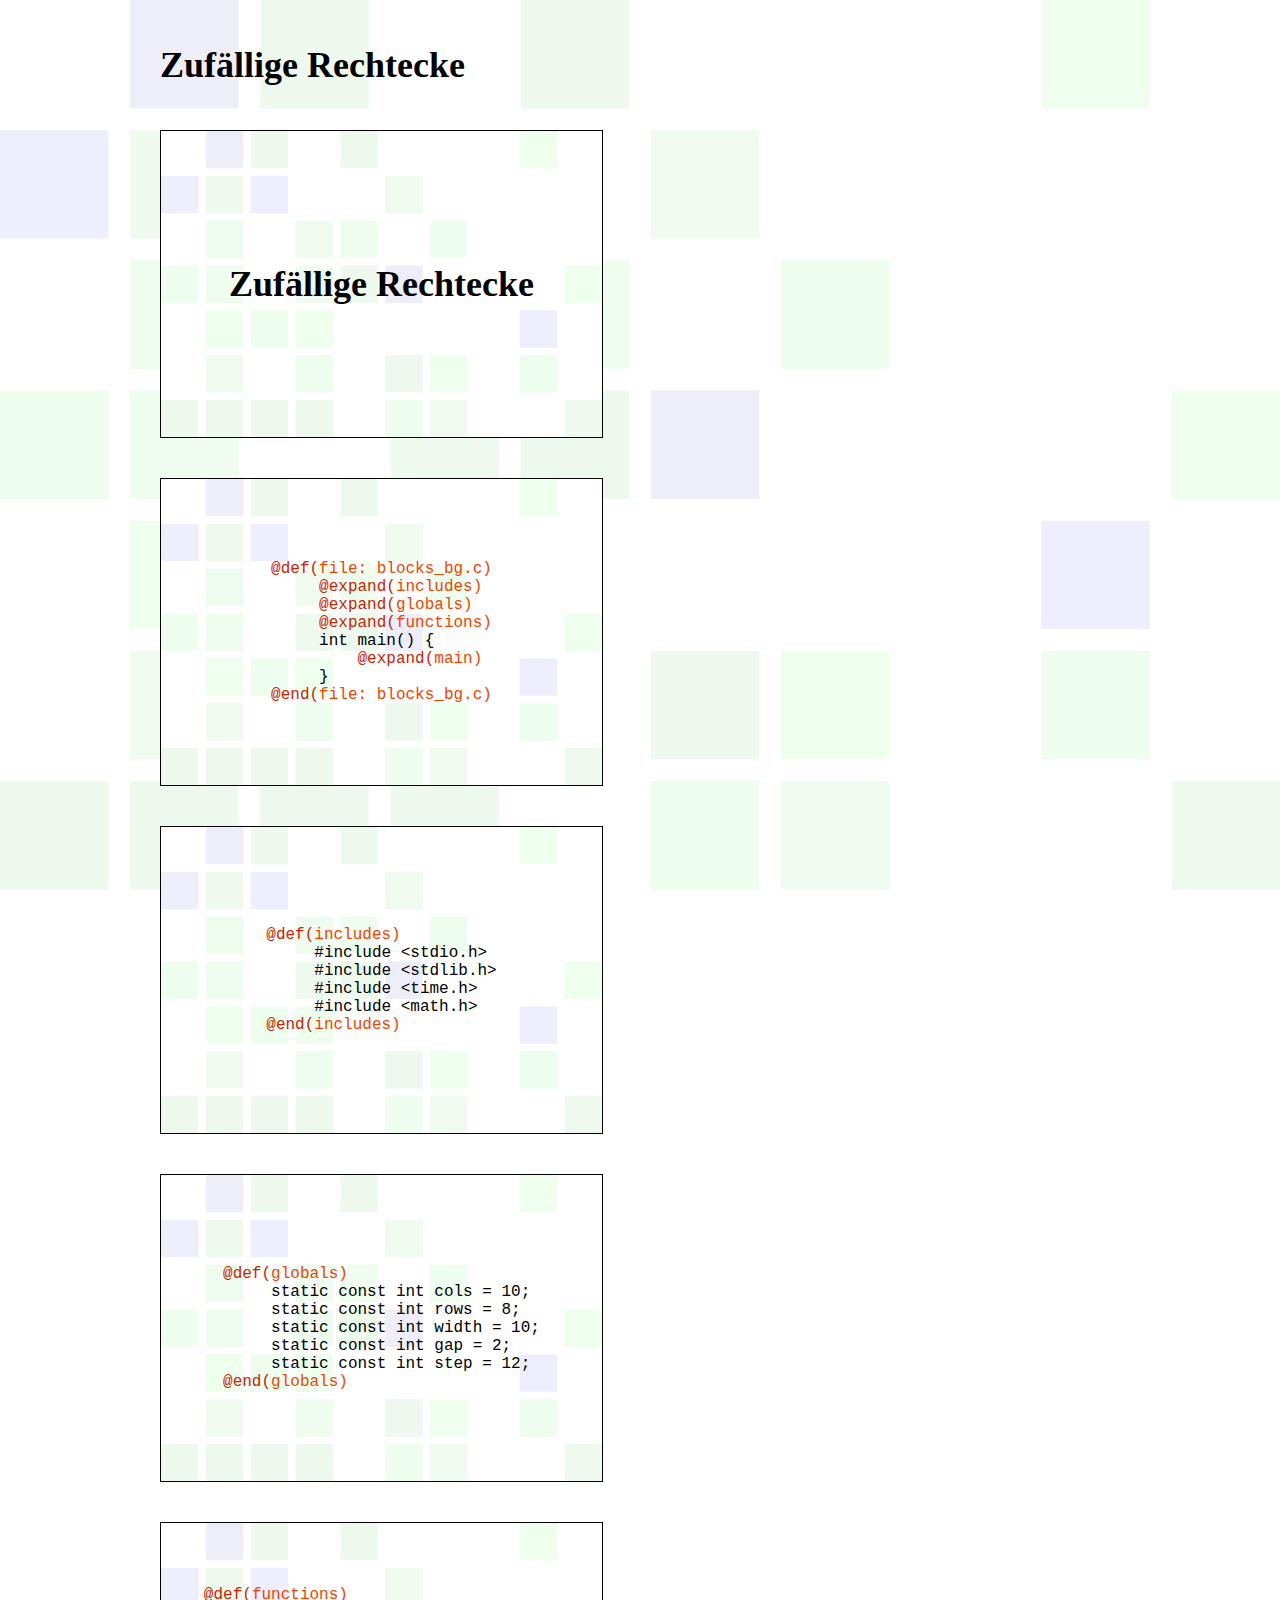
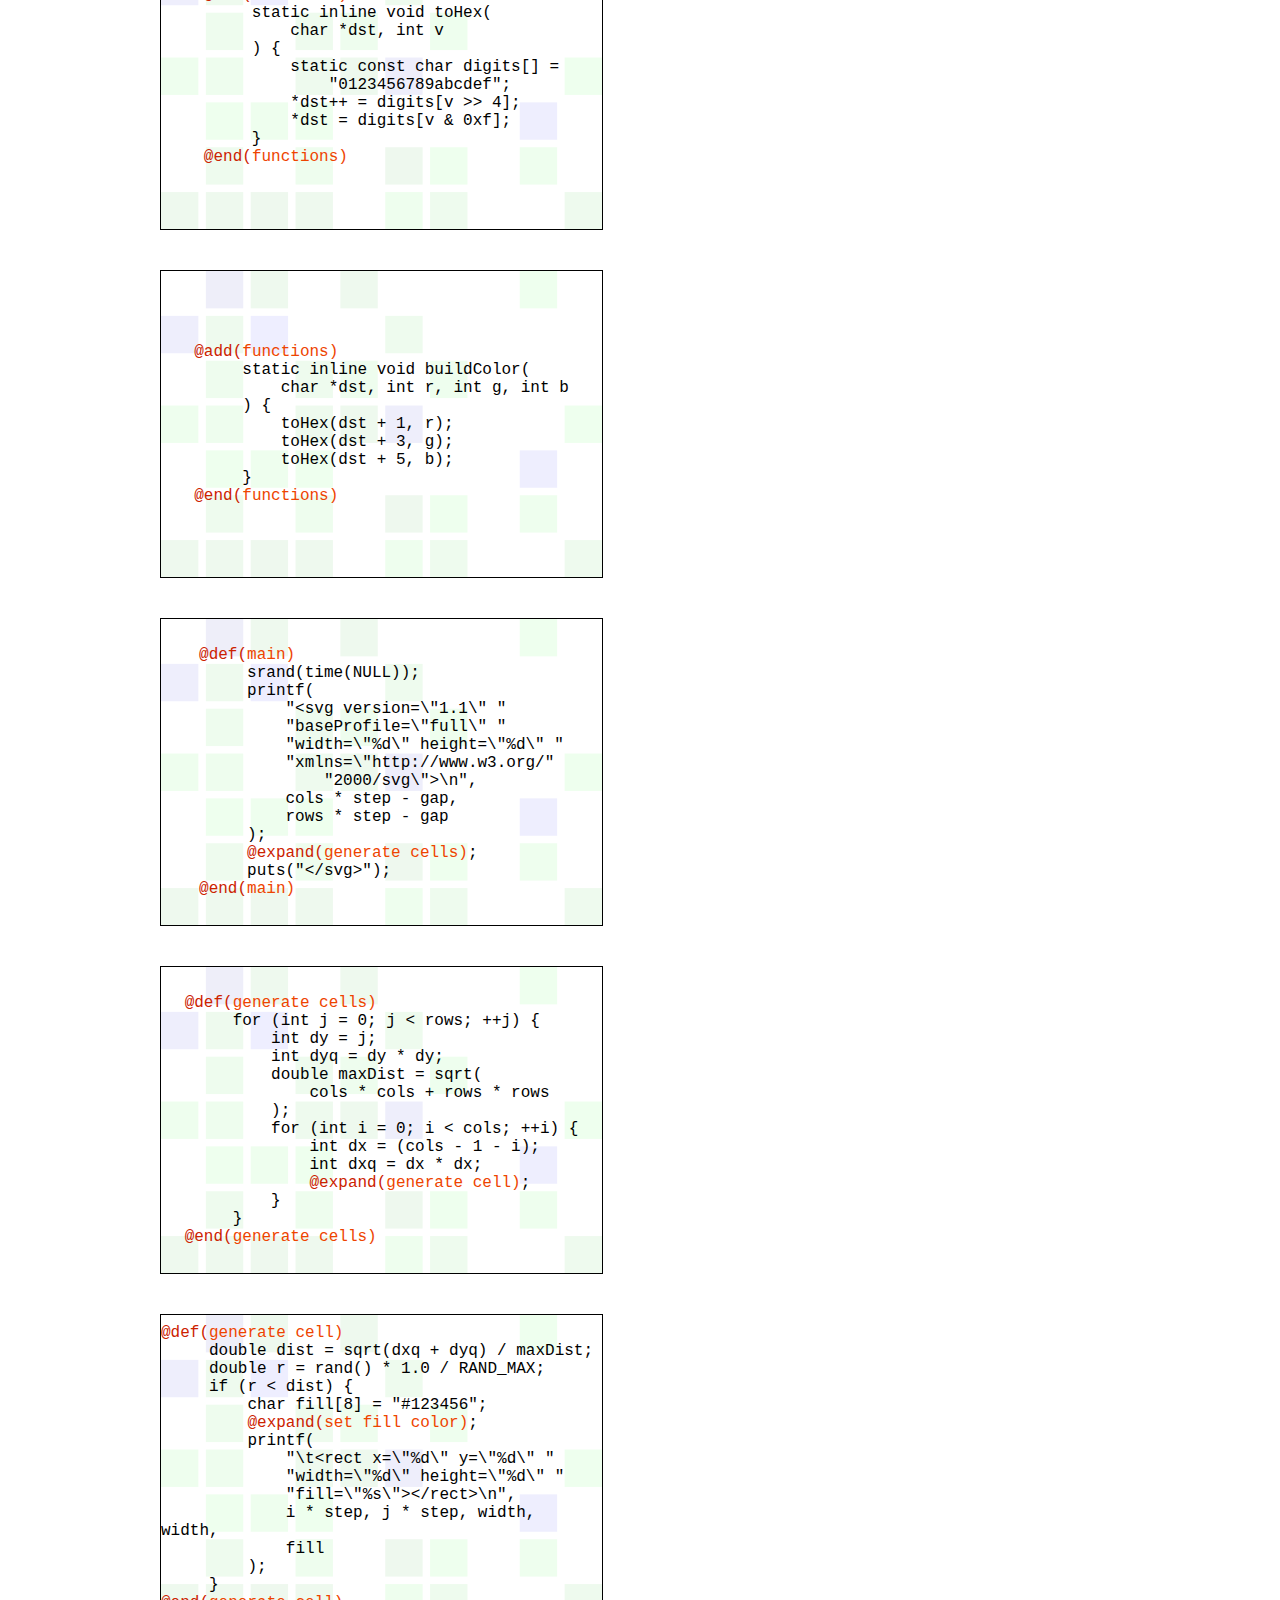
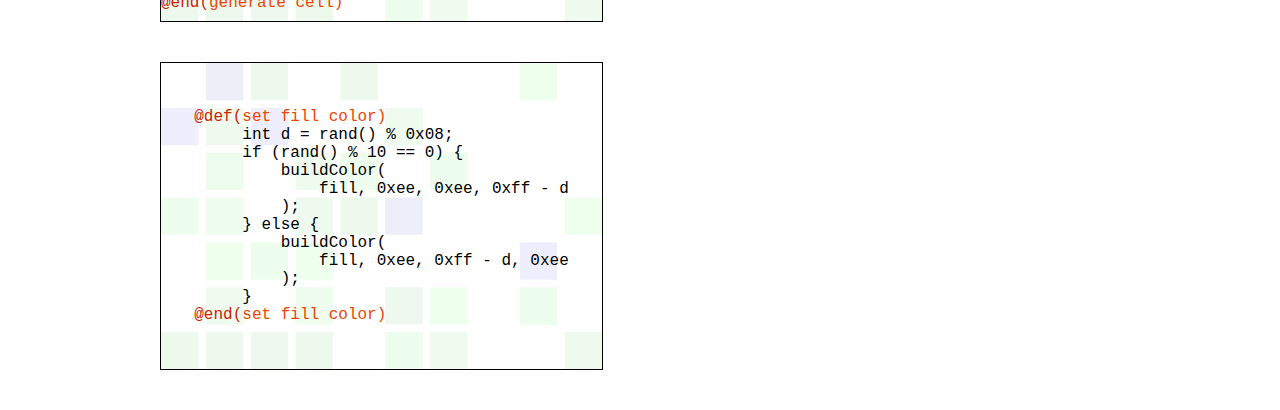
==== blocks_bg.html @ d4883cb5 "document source" ====
<!doctype html>
<html lang="de"l>
<head>
<meta charset="utf-8">
<title>Zufällige Rechtecke</title><link rel="stylesheet" type="text/css" href="slides.css"></head>
<body>
<h1>Zufällige Rechtecke</h1>
<div class="slides">
<div><div>
<h1>Zufällige Rechtecke</h1>
</div>
</div>
<div><div>
<code>

<span class="add">@def(<span class="name">file: blocks_bg.c)</span></span><br/>
<span class="in1"></span>
<span class="expand">@expand(<span class="name">includes)</span></span><br/>
<span class="in1"></span>
<span class="expand">@expand(<span class="name">globals)</span></span><br/>
<span class="in1"></span>
<span class="expand">@expand(<span class="name">functions)</span></span><br/>
<span class="in1"></span>
int main() {<br/>
<span class="in2"></span>
<span class="expand">@expand(<span class="name">main)</span></span><br/>
<span class="in1"></span>
}<br/>

<span class="end">@end(<span class="name">file: blocks_bg.c)</span></span><br/>
</code>
</div>
</div>
<div><div>
<code>

<span class="add">@def(<span class="name">includes)</span></span><br/>
<span class="in1"></span>
#include &lt;stdio.h&gt;<br/>
<span class="in1"></span>
#include &lt;stdlib.h&gt;<br/>
<span class="in1"></span>
#include &lt;time.h&gt;<br/>
<span class="in1"></span>
#include &lt;math.h&gt;<br/>

<span class="end">@end(<span class="name">includes)</span></span><br/>
</code>
</div>
</div>
<div><div>
<code>

<span class="add">@def(<span class="name">globals)</span></span><br/>
<span class="in1"></span>
static const int cols = 10;<br/>
<span class="in1"></span>
static const int rows = 8;<br/>
<span class="in1"></span>
static const int width = 10;<br/>
<span class="in1"></span>
static const int gap = 2;<br/>
<span class="in1"></span>
static const int step = 12;<br/>

<span class="end">@end(<span class="name">globals)</span></span><br/>
</code>
</div>
</div>
<div><div>
<code>

<span class="add">@def(<span class="name">functions)</span></span><br/>
<span class="in1"></span>
static inline void toHex(<br/>
<span class="in2"></span>
char *dst, int v<br/>
<span class="in1"></span>
) {<br/>
<span class="in2"></span>
static const char digits[] =<br/>
<span class="in3"></span>
"0123456789abcdef";<br/>
<span class="in2"></span>
*dst++ = digits[v &gt;&gt; 4];<br/>
<span class="in2"></span>
*dst = digits[v &amp; 0xf];<br/>
<span class="in1"></span>
}<br/>

<span class="end">@end(<span class="name">functions)</span></span><br/>
</code>
</div>
</div>
<div><div>
<code>

<span class="add">@add(<span class="name">functions)</span></span><br/>
<span class="in1"></span>
static inline void buildColor(<br/>
<span class="in2"></span>
char *dst, int r, int g, int b<br/>
<span class="in1"></span>
) {<br/>
<span class="in2"></span>
toHex(dst + 1, r);<br/>
<span class="in2"></span>
toHex(dst + 3, g);<br/>
<span class="in2"></span>
toHex(dst + 5, b);<br/>
<span class="in1"></span>
}<br/>

<span class="end">@end(<span class="name">functions)</span></span><br/>
</code>
</div>
</div>
<div><div>
<code>

<span class="add">@def(<span class="name">main)</span></span><br/>
<span class="in1"></span>
srand(time(NULL));<br/>
<span class="in1"></span>
printf(<br/>
<span class="in2"></span>
"&lt;svg version=\"1.1\" "<br/>
<span class="in2"></span>
"baseProfile=\"full\" "<br/>
<span class="in2"></span>
"width=\"%d\" height=\"%d\" "<br/>
<span class="in2"></span>
"xmlns=\"http://www.w3.org/"<br/>
<span class="in3"></span>
"2000/svg\"&gt;\n",<br/>
<span class="in2"></span>
cols * step - gap,<br/>
<span class="in2"></span>
rows * step - gap<br/>
<span class="in1"></span>
);<br/>
<span class="in1"></span>
<span class="expand">@expand(<span class="name">generate cells)</span></span>;<br/>
<span class="in1"></span>
puts("&lt;/svg&gt;");<br/>

<span class="end">@end(<span class="name">main)</span></span><br/>
</code>
</div>
</div>
<div><div>
<code>

<span class="add">@def(<span class="name">generate cells)</span></span><br/>
<span class="in1"></span>
for (int j = 0; j &lt; rows; ++j) {<br/>
<span class="in2"></span>
int dy = j;<br/>
<span class="in2"></span>
int dyq = dy * dy;<br/>
<span class="in2"></span>
double maxDist = sqrt(<br/>
<span class="in3"></span>
cols * cols + rows * rows<br/>
<span class="in2"></span>
);<br/>
<span class="in2"></span>
for (int i = 0; i &lt; cols; ++i) {<br/>
<span class="in3"></span>
int dx = (cols - 1 - i);<br/>
<span class="in3"></span>
int dxq = dx * dx;<br/>
<span class="in3"></span>
<span class="expand">@expand(<span class="name">generate cell)</span></span>;<br/>
<span class="in2"></span>
}<br/>
<span class="in1"></span>
}<br/>

<span class="end">@end(<span class="name">generate cells)</span></span><br/>
</code>
</div>
</div>
<div><div>
<code>

<span class="add">@def(<span class="name">generate cell)</span></span><br/>
<span class="in1"></span>
double dist = sqrt(dxq + dyq) / maxDist;<br/>
<span class="in1"></span>
double r = rand() * 1.0 / RAND_MAX;<br/>
<span class="in1"></span>
if (r &lt; dist) {<br/>
<span class="in2"></span>
char fill[8] = "#123456";<br/>
<span class="in2"></span>
<span class="expand">@expand(<span class="name">set fill color)</span></span>;<br/>
<span class="in2"></span>
printf(<br/>
<span class="in3"></span>
"\t&lt;rect x=\"%d\" y=\"%d\" "<br/>
<span class="in3"></span>
"width=\"%d\" height=\"%d\" "<br/>
<span class="in3"></span>
"fill=\"%s\"&gt;&lt;/rect&gt;\n",<br/>
<span class="in3"></span>
i * step, j * step, width, width,<br/>
<span class="in3"></span>
fill<br/>
<span class="in2"></span>
);<br/>
<span class="in1"></span>
}<br/>

<span class="end">@end(<span class="name">generate cell)</span></span><br/>
</code>
</div>
</div>
<div><div>
<code>

<span class="add">@def(<span class="name">set fill color)</span></span><br/>
<span class="in1"></span>
int d = rand() % 0x08;<br/>
<span class="in1"></span>
if (rand() % 10 == 0) {<br/>
<span class="in2"></span>
buildColor(<br/>
<span class="in3"></span>
fill, 0xee, 0xee, 0xff - d<br/>
<span class="in2"></span>
);<br/>
<span class="in1"></span>
} else {<br/>
<span class="in2"></span>
buildColor(<br/>
<span class="in3"></span>
fill, 0xee, 0xff - d, 0xee<br/>
<span class="in2"></span>
);<br/>
<span class="in1"></span>
}<br/>

<span class="end">@end(<span class="name">set fill color)</span></span><br/>
</code>
</div>
---- slides.css ----
body {
	max-width: 960px;
	padding: 20px;
	font-size: large;
	margin: 0 auto;
	background-color: white;
	background-image: url(bg.svg);
	background-attachment: fixed;
	background-size: cover;
}
div.slides > div {
	display: flex;
	padding: 20px 0;
	flex-direction: row;
}
div.slides > div > div {
	display: flex;
	justify-content: center;
	align-items: center; 
	font: fixed;
	width: 49ch;
	height: 17em;
	border: solid 1px black;
	padding: 0;
	background-color: white;
	background-image: url(bg.svg);
	background-size: cover;
	flex-shrink: 0;
	order: 1;
}
div.slides > div > ul {
	display: inline-block;
	flex-grow: 1;
	order: 2;
}

div.slides > div > ul > li {
	padding: 8px;
}

div.slides > div:nth-child(even) > ul {
	order: 1;
}

div.slides > div:nth-child(even) > div {
	order: 2;
}

div.xslides > div > div h1 {
	font-size: x-large;
}
div.slides > div > div h1,
div.slides > div > div h2,
div.slides > div > div h3 {
	padding: 32px;
	text-align: center;
}

div.slides > div > div > code .in1 {
	display: inline-block;
	width: 4ch;
}

div.slides > div > div > code .in2 {
	display: inline-block;
	width: 8ch;
}

div.slides > div > div > code .in3 {
	display: inline-block;
	width: 12ch;
}

div.slides > div > div > code .in4 {
	display: inline-block;
	width: 16ch;
}

div.slides > div > div > code .in5 {
	display: inline-block;
	width: 20ch;
}

div.slides > div > div > code .in6 {
	display: inline-block;
	width: 24ch;
}

code .expand, code .add, code .end,
code .include, code .define {
	color: #c20;
}

code .expand .name, code .add .name,
code .end .name, code .include .name,
code .define .name {
	color: #e40;
}

code .type {
	color: #22a;
}

code .var, code .fn {
	color: #191;
}

code .str {
	color: #727;
}

code .num {
	color: #22c;
}

code .keyword {
	color: #800;
	font-weight: bold;
}
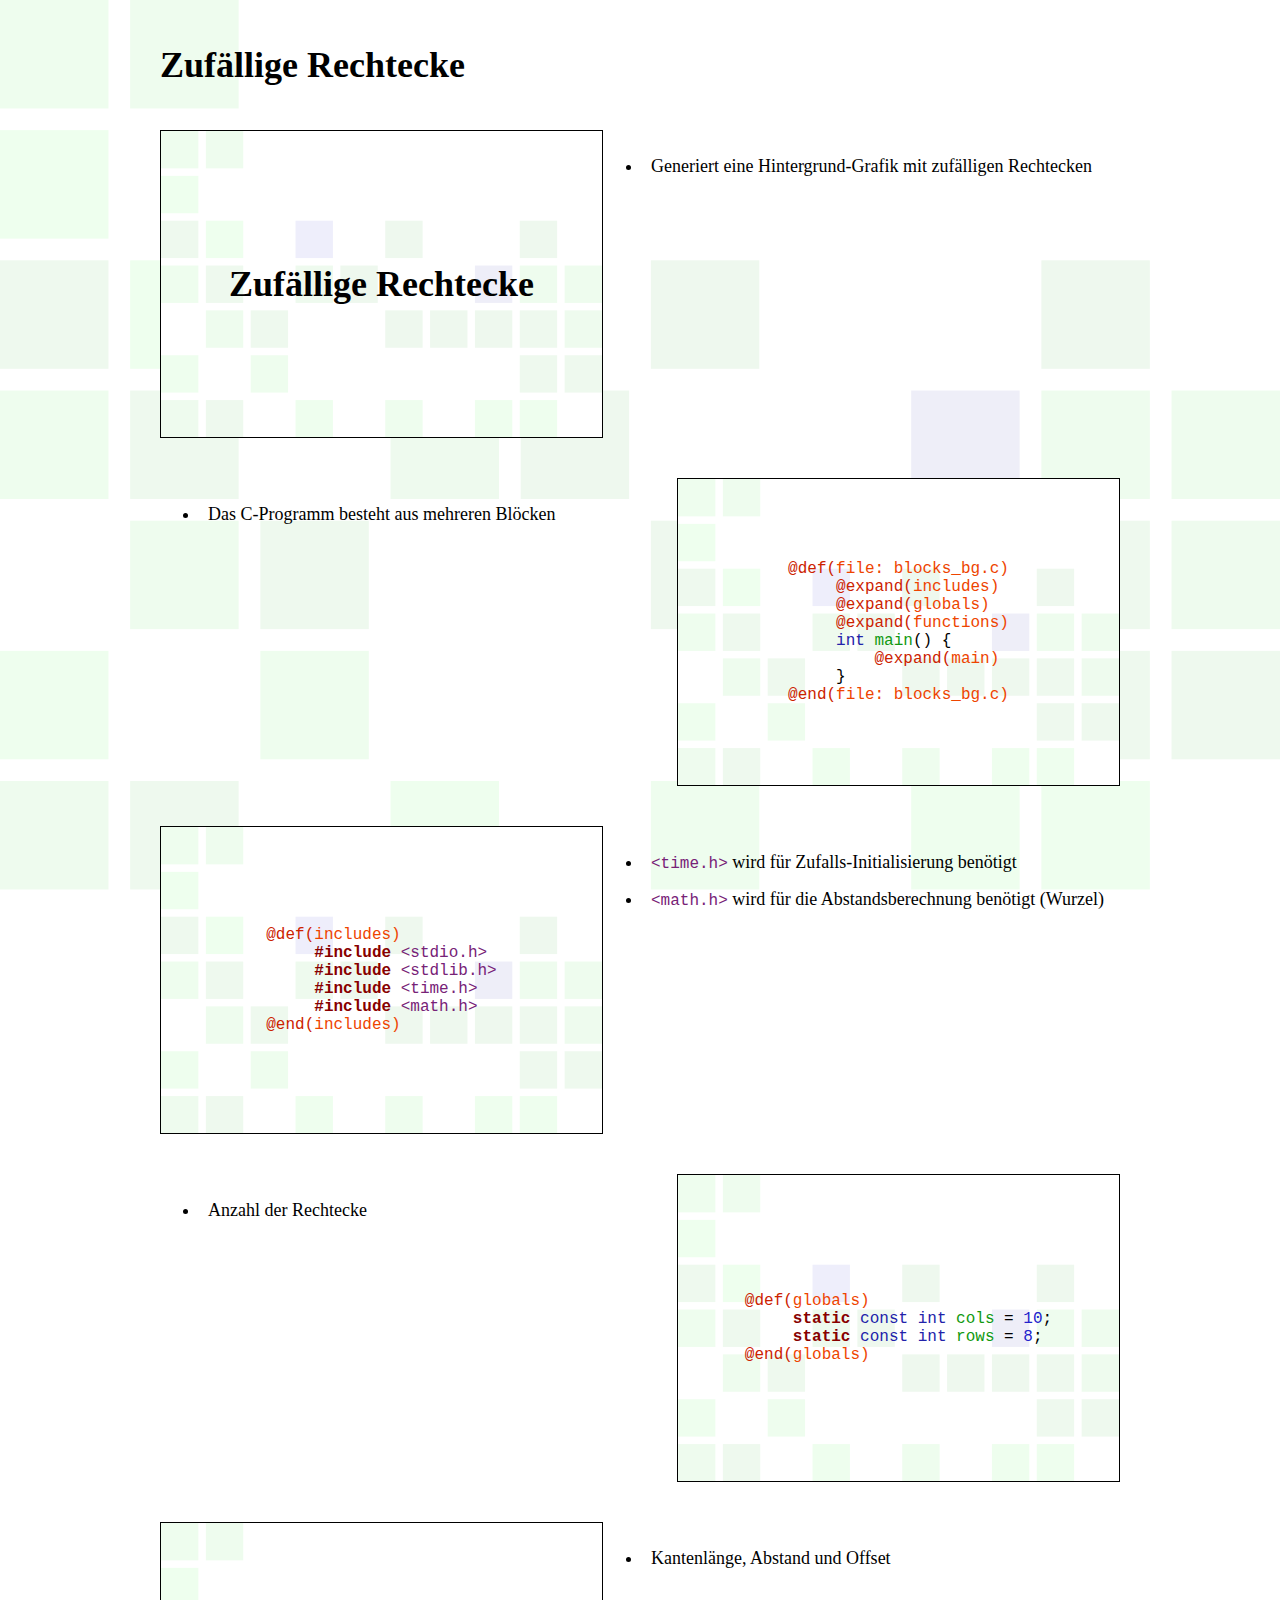
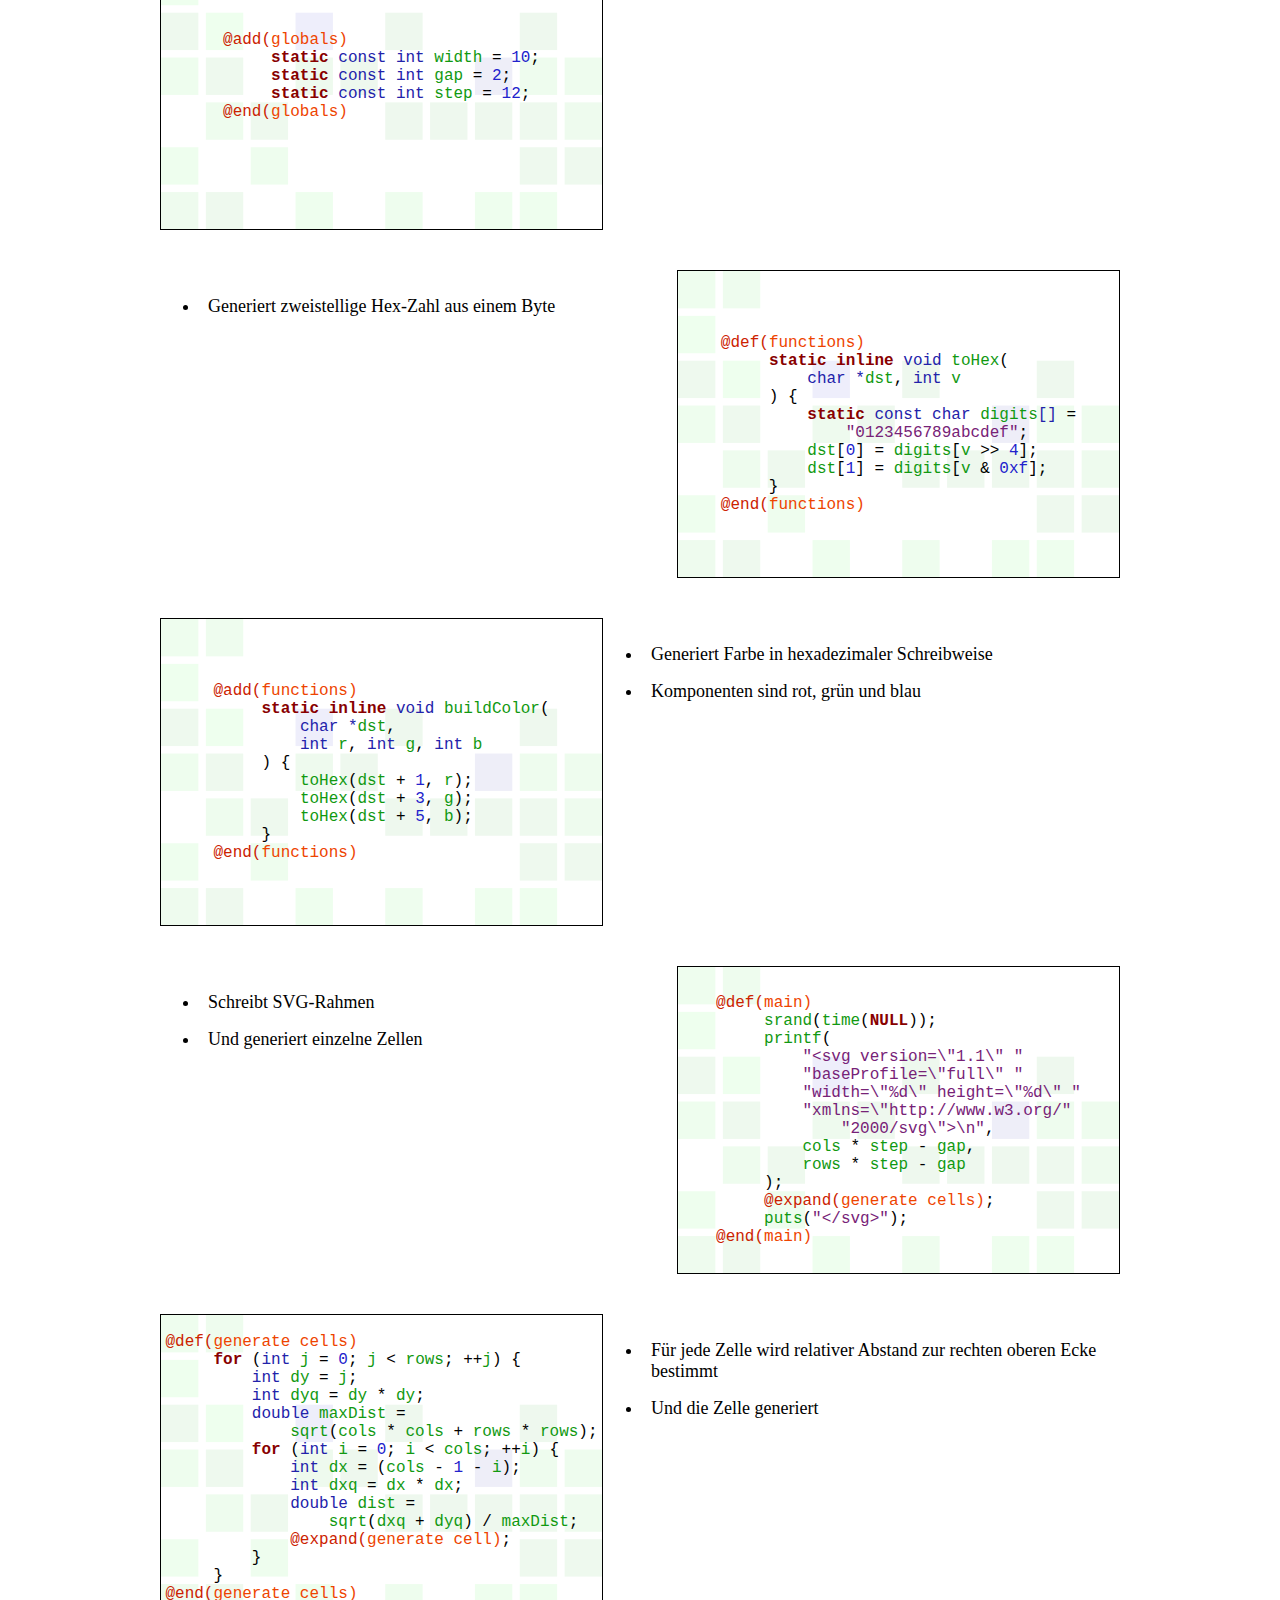
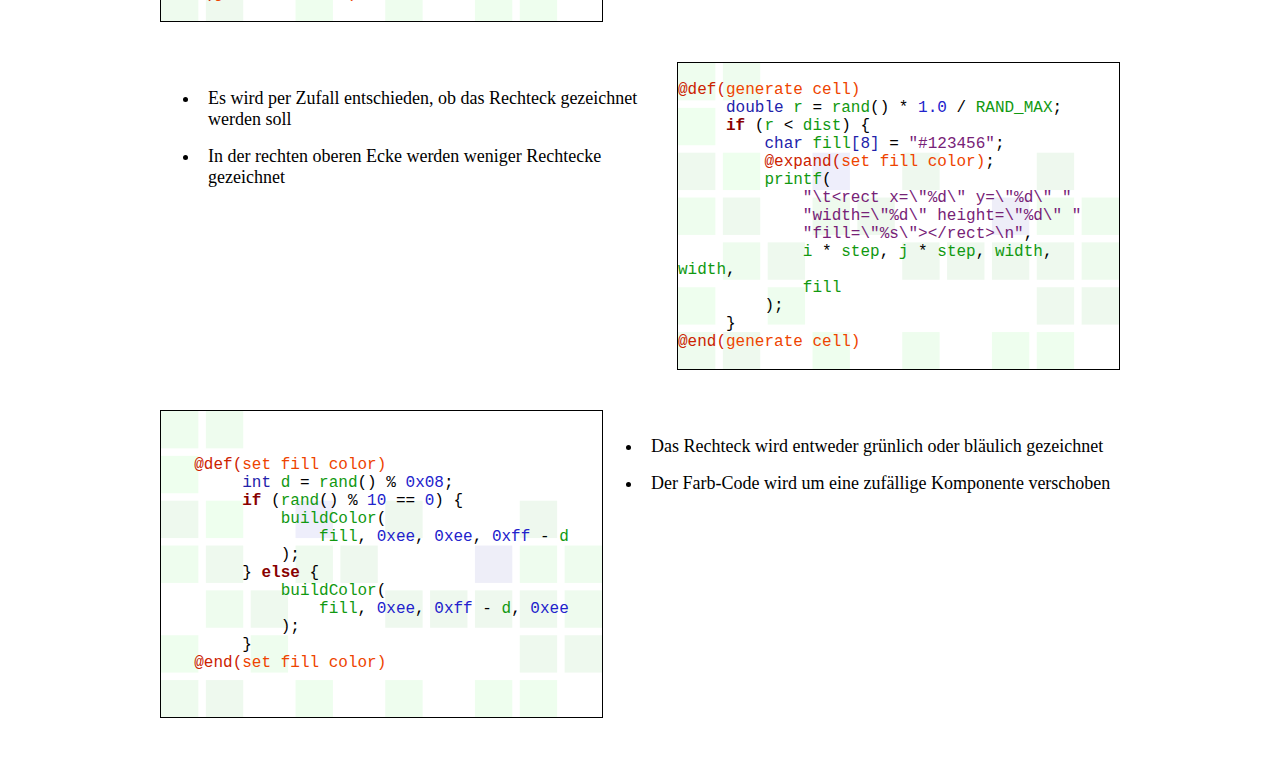
==== commit ad0c6baa: "documented code" ====
--- a/blocks_bg.html
+++ b/blocks_bg.html
@@ -9,7 +9,8 @@
 <div><div>
 <h1>Zufällige Rechtecke</h1>
 </div>
-</div>
+<ul><li>
+ Generiert eine Hintergrund-Grafik mit zufälligen Rechtecken</li></ul></div>
 <div><div>
 <code>
 
@@ -21,7 +22,7 @@
 <span class="in1"></span>
 <span class="expand">@expand(<span class="name">functions)</span></span><br/>
 <span class="in1"></span>
-int main() {<br/>
+<span class="type">int</span> <span class="fn">main</span>() {<br/>
 <span class="in2"></span>
 <span class="expand">@expand(<span class="name">main)</span></span><br/>
 <span class="in1"></span>
@@ -30,146 +31,169 @@
 <span class="end">@end(<span class="name">file: blocks_bg.c)</span></span><br/>
 </code>
 </div>
-</div>
+<ul><li>
+ Das C-Programm besteht aus mehreren Blöcken</li></ul></div>
 <div><div>
 <code>
 
 <span class="add">@def(<span class="name">includes)</span></span><br/>
 <span class="in1"></span>
-#include &lt;stdio.h&gt;<br/>
-<span class="in1"></span>
-#include &lt;stdlib.h&gt;<br/>
-<span class="in1"></span>
-#include &lt;time.h&gt;<br/>
-<span class="in1"></span>
-#include &lt;math.h&gt;<br/>
+<span class="keyword">#include</span> <span class="str">&lt;stdio.h&gt;</span><br/>
+<span class="in1"></span>
+<span class="keyword">#include</span> <span class="str">&lt;stdlib.h&gt;</span><br/>
+<span class="in1"></span>
+<span class="keyword">#include</span> <span class="str">&lt;time.h&gt;</span><br/>
+<span class="in1"></span>
+<span class="keyword">#include</span> <span class="str">&lt;math.h&gt;</span><br/>
 
 <span class="end">@end(<span class="name">includes)</span></span><br/>
 </code>
 </div>
-</div>
+<ul><li>
+ <code><span class="str">&lt;time.h&gt;</span></code> wird für Zufalls-Initialisierung benötigt</li><li>
+ <code><span class="str">&lt;math.h&gt;</span></code> wird für die Abstandsberechnung benötigt (Wurzel)</li></ul></div>
 <div><div>
 <code>
 
 <span class="add">@def(<span class="name">globals)</span></span><br/>
 <span class="in1"></span>
-static const int cols = 10;<br/>
-<span class="in1"></span>
-static const int rows = 8;<br/>
-<span class="in1"></span>
-static const int width = 10;<br/>
-<span class="in1"></span>
-static const int gap = 2;<br/>
-<span class="in1"></span>
-static const int step = 12;<br/>
+<span class="keyword">static</span> <span class="type">const int</span> <span class="var">cols</span> = <span class="num">10</span>;<br/>
+<span class="in1"></span>
+<span class="keyword">static</span> <span class="type">const int</span> <span class="var">rows</span> = <span class="num">8</span>;<br/>
 
 <span class="end">@end(<span class="name">globals)</span></span><br/>
 </code>
 </div>
-</div>
+<ul><li>
+ Anzahl der Rechtecke</li></ul></div>
+<div><div>
+<code>
+
+<span class="add">@add(<span class="name">globals)</span></span><br/>
+<span class="in1"></span>
+<span class="keyword">static</span> <span class="type">const int</span> <span class="var">width</span> = <span class="num">10</span>;<br/>
+<span class="in1"></span>
+<span class="keyword">static</span> <span class="type">const int</span> <span class="var">gap</span> = <span class="num">2</span>;<br/>
+<span class="in1"></span>
+<span class="keyword">static</span> <span class="type">const int</span> <span class="var">step</span> = <span class="num">12</span>;<br/>
+
+<span class="end">@end(<span class="name">globals)</span></span><br/>
+</code>
+</div>
+<ul><li>
+ Kantenlänge, Abstand und Offset</li></ul></div>
 <div><div>
 <code>
 
 <span class="add">@def(<span class="name">functions)</span></span><br/>
 <span class="in1"></span>
-static inline void toHex(<br/>
-<span class="in2"></span>
-char *dst, int v<br/>
+<span class="keyword">static</span> <span class="keyword">inline</span> <span class="type">void</span> <span class="fn">toHex</span>(<br/>
+<span class="in2"></span>
+<span class="type">char *</span><span class="var">dst</span>, <span class="type">int</span> <span class="var">v</span><br/>
 <span class="in1"></span>
 ) {<br/>
 <span class="in2"></span>
-static const char digits[] =<br/>
-<span class="in3"></span>
-"0123456789abcdef";<br/>
-<span class="in2"></span>
-*dst++ = digits[v &gt;&gt; 4];<br/>
-<span class="in2"></span>
-*dst = digits[v &amp; 0xf];<br/>
+<span class="keyword">static</span> <span class="type">const char</span> <span class="var">digits</span><span class="type">[]</span> =<br/>
+<span class="in3"></span>
+<span class="str">"0123456789abcdef"</span>;<br/>
+<span class="in2"></span>
+<span class="var">dst</span>[<span class="num">0</span>] = <span class="var">digits</span>[<span class="var">v</span> &gt;&gt; <span class="num">4</span>];<br/>
+<span class="in2"></span>
+<span class="var">dst</span>[<span class="num">1</span>] = <span class="var">digits</span>[<span class="var">v</span> &amp; <span class="num">0xf</span>];<br/>
 <span class="in1"></span>
 }<br/>
 
 <span class="end">@end(<span class="name">functions)</span></span><br/>
 </code>
 </div>
-</div>
+<ul><li>
+ Generiert zweistellige Hex-Zahl aus einem Byte</li></ul></div>
 <div><div>
 <code>
 
 <span class="add">@add(<span class="name">functions)</span></span><br/>
 <span class="in1"></span>
-static inline void buildColor(<br/>
-<span class="in2"></span>
-char *dst, int r, int g, int b<br/>
+<span class="keyword">static</span> <span class="keyword">inline</span> <span class="type">void</span> <span class="fn">buildColor</span>(<br/>
+<span class="in2"></span>
+<span class="type">char *</span><span class="var">dst</span>,<br/>
+<span class="in2"></span>
+<span class="type">int</span> <span class="var">r</span>, <span class="type">int</span> <span class="var">g</span>, <span class="type">int</span> <span class="var">b</span><br/>
 <span class="in1"></span>
 ) {<br/>
 <span class="in2"></span>
-toHex(dst + 1, r);<br/>
-<span class="in2"></span>
-toHex(dst + 3, g);<br/>
-<span class="in2"></span>
-toHex(dst + 5, b);<br/>
+<span class="fn">toHex</span>(<span class="var">dst</span> + <span class="num">1</span>, <span class="var">r</span>);<br/>
+<span class="in2"></span>
+<span class="fn">toHex</span>(<span class="var">dst</span> + <span class="num">3</span>, <span class="var">g</span>);<br/>
+<span class="in2"></span>
+<span class="fn">toHex</span>(<span class="var">dst</span> + <span class="num">5</span>, <span class="var">b</span>);<br/>
 <span class="in1"></span>
 }<br/>
 
 <span class="end">@end(<span class="name">functions)</span></span><br/>
 </code>
 </div>
-</div>
+<ul><li>
+ Generiert Farbe in hexadezimaler Schreibweise</li><li>
+ Komponenten sind rot, grün und blau</li></ul></div>
 <div><div>
 <code>
 
 <span class="add">@def(<span class="name">main)</span></span><br/>
 <span class="in1"></span>
-srand(time(NULL));<br/>
-<span class="in1"></span>
-printf(<br/>
-<span class="in2"></span>
-"&lt;svg version=\"1.1\" "<br/>
-<span class="in2"></span>
-"baseProfile=\"full\" "<br/>
-<span class="in2"></span>
-"width=\"%d\" height=\"%d\" "<br/>
-<span class="in2"></span>
-"xmlns=\"http://www.w3.org/"<br/>
-<span class="in3"></span>
-"2000/svg\"&gt;\n",<br/>
-<span class="in2"></span>
-cols * step - gap,<br/>
-<span class="in2"></span>
-rows * step - gap<br/>
+<span class="fn">srand</span>(<span class="fn">time</span>(<span class="keyword">NULL</span>));<br/>
+<span class="in1"></span>
+<span class="fn">printf</span>(<br/>
+<span class="in2"></span>
+<span class="str">"&lt;svg version=\"1.1\" "</span><br/>
+<span class="in2"></span>
+<span class="str">"baseProfile=\"full\" "</span><br/>
+<span class="in2"></span>
+<span class="str">"width=\"%d\" height=\"%d\" "</span><br/>
+<span class="in2"></span>
+<span class="str">"xmlns=\"http://www.w3.org/"</span><br/>
+<span class="in3"></span>
+<span class="str">"2000/svg\"&gt;\n"</span>,<br/>
+<span class="in2"></span>
+<span class="var">cols</span> * <span class="var">step</span> - <span class="var">gap</span>,<br/>
+<span class="in2"></span>
+<span class="var">rows</span> * <span class="var">step</span> - <span class="var">gap</span><br/>
 <span class="in1"></span>
 );<br/>
 <span class="in1"></span>
 <span class="expand">@expand(<span class="name">generate cells)</span></span>;<br/>
 <span class="in1"></span>
-puts("&lt;/svg&gt;");<br/>
+<span class="fn">puts</span>(<span class="str">"&lt;/svg&gt;"</span>);<br/>
 
 <span class="end">@end(<span class="name">main)</span></span><br/>
 </code>
 </div>
-</div>
+<ul><li>
+ Schreibt SVG-Rahmen</li><li>
+ Und generiert einzelne Zellen</li></ul></div>
 <div><div>
 <code>
 
 <span class="add">@def(<span class="name">generate cells)</span></span><br/>
 <span class="in1"></span>
-for (int j = 0; j &lt; rows; ++j) {<br/>
-<span class="in2"></span>
-int dy = j;<br/>
-<span class="in2"></span>
-int dyq = dy * dy;<br/>
-<span class="in2"></span>
-double maxDist = sqrt(<br/>
-<span class="in3"></span>
-cols * cols + rows * rows<br/>
-<span class="in2"></span>
-);<br/>
-<span class="in2"></span>
-for (int i = 0; i &lt; cols; ++i) {<br/>
-<span class="in3"></span>
-int dx = (cols - 1 - i);<br/>
-<span class="in3"></span>
-int dxq = dx * dx;<br/>
+<span class="keyword">for</span> (<span class="type">int</span> <span class="var">j</span> = <span class="num">0</span>; <span class="var">j</span> &lt; <span class="var">rows</span>; ++<span class="var">j</span>) {<br/>
+<span class="in2"></span>
+<span class="type">int</span> <span class="var">dy</span> = <span class="var">j</span>;<br/>
+<span class="in2"></span>
+<span class="type">int</span> <span class="var">dyq</span> = <span class="var">dy</span> * <span class="var">dy</span>;<br/>
+<span class="in2"></span>
+<span class="type">double</span> <span class="var">maxDist</span> =<br/>
+<span class="in3"></span>
+<span class="fn">sqrt</span>(<span class="var">cols</span> * <span class="var">cols</span> + <span class="var">rows</span> * <span class="var">rows</span>);<br/>
+<span class="in2"></span>
+<span class="keyword">for</span> (<span class="type">int</span> <span class="var">i</span> = <span class="num">0</span>; <span class="var">i</span> &lt; <span class="var">cols</span>; ++<span class="var">i</span>) {<br/>
+<span class="in3"></span>
+<span class="type">int</span> <span class="var">dx</span> = (<span class="var">cols</span> - <span class="num">1</span> - <span class="var">i</span>);<br/>
+<span class="in3"></span>
+<span class="type">int</span> <span class="var">dxq</span> = <span class="var">dx</span> * <span class="var">dx</span>;<br/>
+<span class="in3"></span>
+<span class="type">double</span> <span class="var">dist</span> =<br/>
+<span class="in4"></span>
+<span class="fn">sqrt</span>(<span class="var">dxq</span> + <span class="var">dyq</span>) / <span class="var">maxDist</span>;<br/>
 <span class="in3"></span>
 <span class="expand">@expand(<span class="name">generate cell)</span></span>;<br/>
 <span class="in2"></span>
@@ -180,33 +204,33 @@
 <span class="end">@end(<span class="name">generate cells)</span></span><br/>
 </code>
 </div>
-</div>
+<ul><li>
+ Für jede Zelle wird relativer Abstand zur rechten oberen Ecke bestimmt</li><li>
+ Und die Zelle generiert</li></ul></div>
 <div><div>
 <code>
 
 <span class="add">@def(<span class="name">generate cell)</span></span><br/>
 <span class="in1"></span>
-double dist = sqrt(dxq + dyq) / maxDist;<br/>
-<span class="in1"></span>
-double r = rand() * 1.0 / RAND_MAX;<br/>
-<span class="in1"></span>
-if (r &lt; dist) {<br/>
-<span class="in2"></span>
-char fill[8] = "#123456";<br/>
+<span class="type">double</span> <span class="var">r</span> = <span class="fn">rand</span>() * <span class="num">1.0</span> / <span class="var">RAND_MAX</span>;<br/>
+<span class="in1"></span>
+<span class="keyword">if</span> (<span class="var">r</span> &lt; <span class="var">dist</span>) {<br/>
+<span class="in2"></span>
+<span class="type">char</span> <span class="var">fill</span><span class="type">[8]</span> = <span class="str">"#123456"</span>;<br/>
 <span class="in2"></span>
 <span class="expand">@expand(<span class="name">set fill color)</span></span>;<br/>
 <span class="in2"></span>
-printf(<br/>
-<span class="in3"></span>
-"\t&lt;rect x=\"%d\" y=\"%d\" "<br/>
-<span class="in3"></span>
-"width=\"%d\" height=\"%d\" "<br/>
-<span class="in3"></span>
-"fill=\"%s\"&gt;&lt;/rect&gt;\n",<br/>
-<span class="in3"></span>
-i * step, j * step, width, width,<br/>
-<span class="in3"></span>
-fill<br/>
+<span class="fn">printf</span>(<br/>
+<span class="in3"></span>
+<span class="str">"\t&lt;rect x=\"%d\" y=\"%d\" "</span><br/>
+<span class="in3"></span>
+<span class="str">"width=\"%d\" height=\"%d\" "</span><br/>
+<span class="in3"></span>
+<span class="str">"fill=\"%s\"&gt;&lt;/rect&gt;\n"</span>,<br/>
+<span class="in3"></span>
+<span class="var">i</span> * <span class="var">step</span>, <span class="var">j</span> * <span class="var">step</span>, <span class="var">width</span>, <span class="var">width</span>,<br/>
+<span class="in3"></span>
+<span class="var">fill</span><br/>
 <span class="in2"></span>
 );<br/>
 <span class="in1"></span>
@@ -215,27 +239,29 @@
 <span class="end">@end(<span class="name">generate cell)</span></span><br/>
 </code>
 </div>
-</div>
+<ul><li>
+ Es wird per Zufall entschieden, ob das Rechteck gezeichnet werden soll</li><li>
+ In der rechten oberen Ecke werden weniger Rechtecke gezeichnet</li></ul></div>
 <div><div>
 <code>
 
 <span class="add">@def(<span class="name">set fill color)</span></span><br/>
 <span class="in1"></span>
-int d = rand() % 0x08;<br/>
-<span class="in1"></span>
-if (rand() % 10 == 0) {<br/>
-<span class="in2"></span>
-buildColor(<br/>
-<span class="in3"></span>
-fill, 0xee, 0xee, 0xff - d<br/>
-<span class="in2"></span>
-);<br/>
-<span class="in1"></span>
-} else {<br/>
-<span class="in2"></span>
-buildColor(<br/>
-<span class="in3"></span>
-fill, 0xee, 0xff - d, 0xee<br/>
+<span class="type">int</span> <span class="var">d</span> = <span class="fn">rand</span>() % <span class="num">0x08</span>;<br/>
+<span class="in1"></span>
+<span class="keyword">if</span> (<span class="fn">rand</span>() % <span class="num">10</span> == <span class="num">0</span>) {<br/>
+<span class="in2"></span>
+<span class="fn">buildColor</span>(<br/>
+<span class="in3"></span>
+<span class="var">fill</span>, <span class="num">0xee</span>, <span class="num">0xee</span>, <span class="num">0xff</span> - <span class="var">d</span><br/>
+<span class="in2"></span>
+);<br/>
+<span class="in1"></span>
+} <span class="keyword">else</span> {<br/>
+<span class="in2"></span>
+<span class="fn">buildColor</span>(<br/>
+<span class="in3"></span>
+<span class="var">fill</span>, <span class="num">0xee</span>, <span class="num">0xff</span> - <span class="var">d</span>, <span class="num">0xee</span><br/>
 <span class="in2"></span>
 );<br/>
 <span class="in1"></span>
@@ -244,3 +270,6 @@
 <span class="end">@end(<span class="name">set fill color)</span></span><br/>
 </code>
 </div>
+<ul><li>
+ Das Rechteck wird entweder grünlich oder bläulich gezeichnet</li><li>
+ Der Farb-Code wird um eine zufällige Komponente verschoben</li></ul></div>
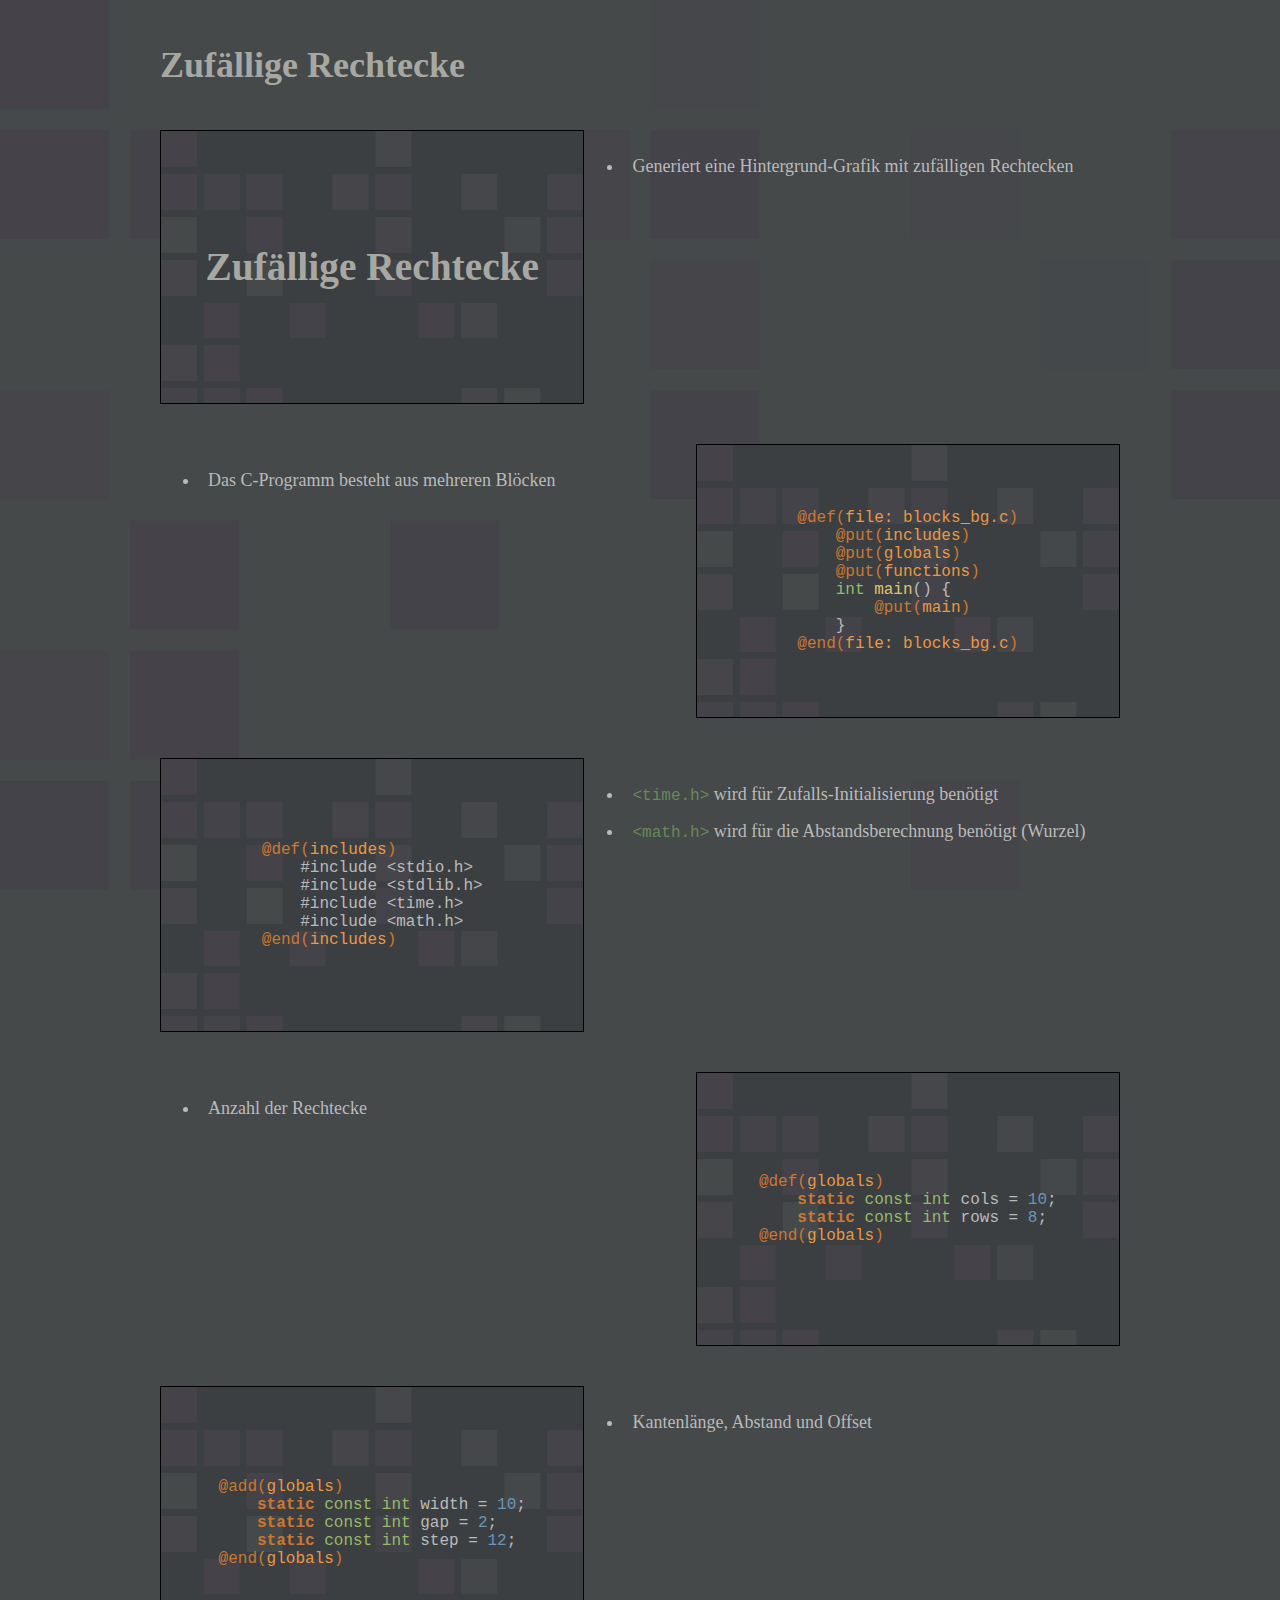
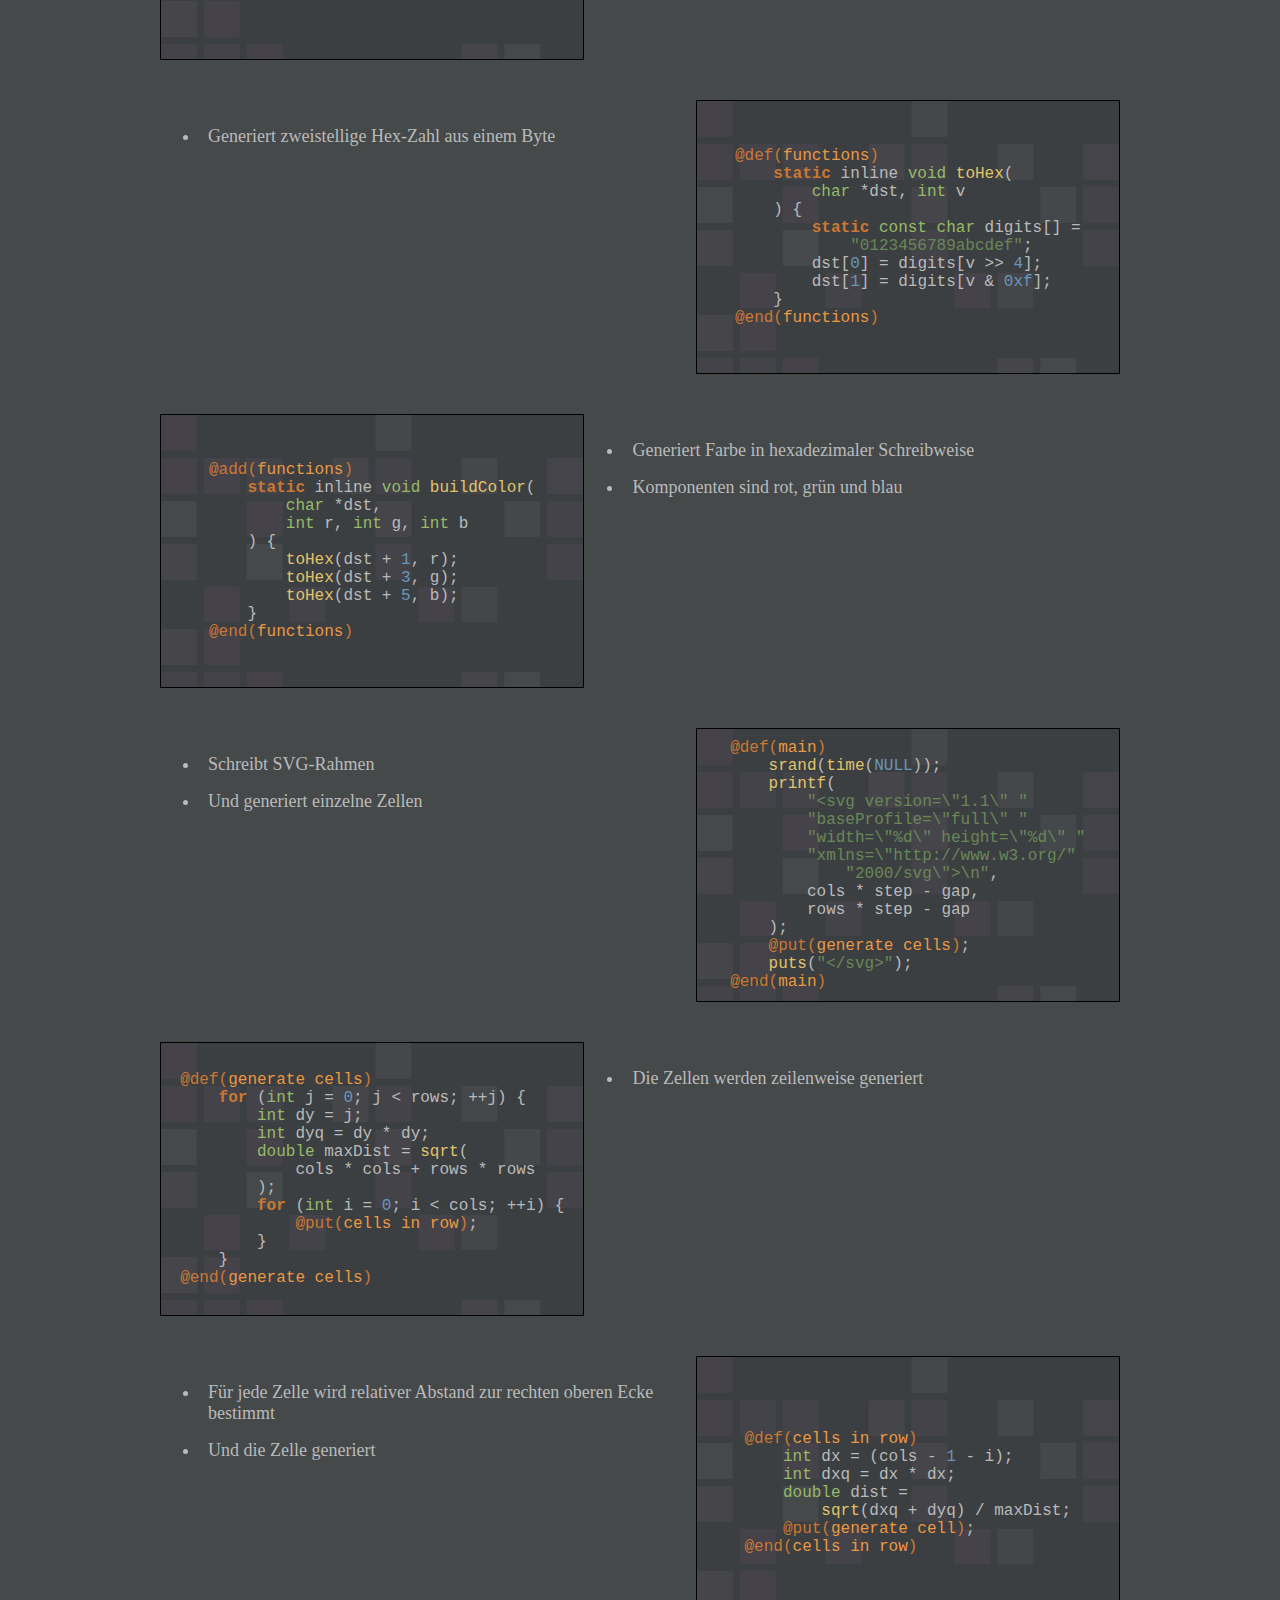
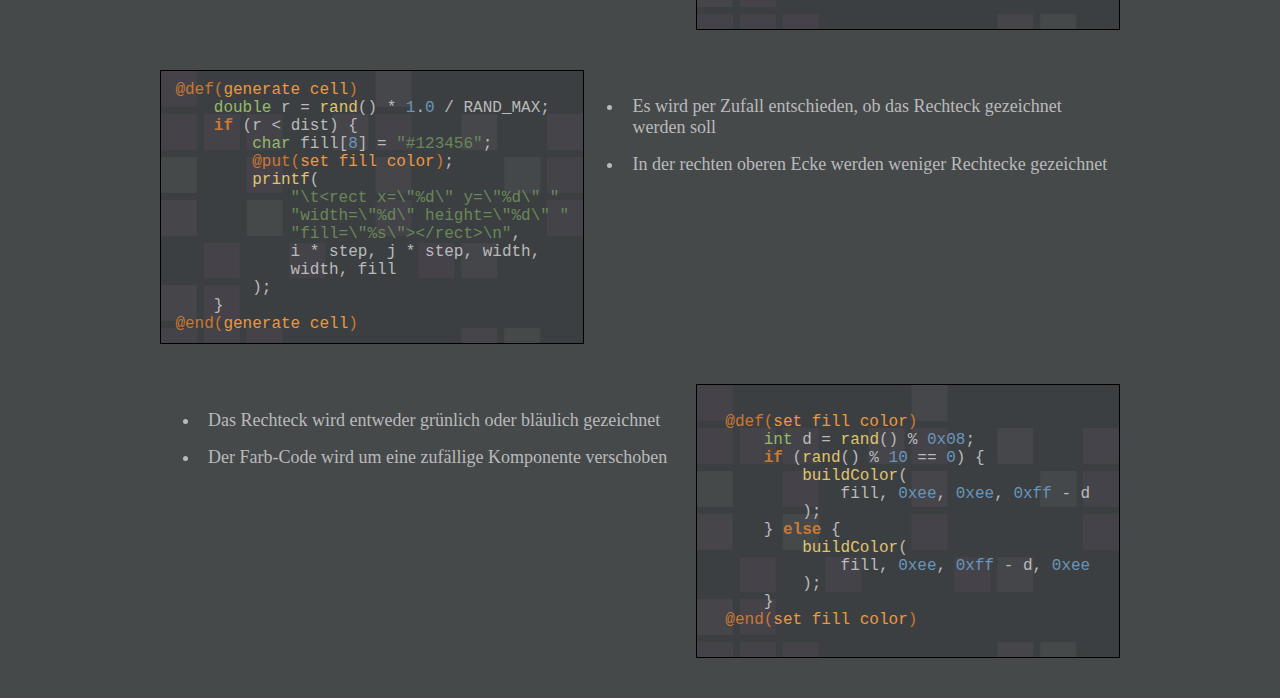
==== commit d1fdda10: "new hex version" ====
--- a/blocks_bg.html
+++ b/blocks_bg.html
@@ -1,8 +1,9 @@
 <!doctype html>
-<html lang="de"l>
+<html lang="de">
 <head>
 <meta charset="utf-8">
-<title>Zufällige Rechtecke</title><link rel="stylesheet" type="text/css" href="slides.css"></head>
+<title>Zufällige Rechtecke</title>
+<link rel="stylesheet" type="text/css" href="slides.css"></head>
 <body>
 <h1>Zufällige Rechtecke</h1>
 <div class="slides">
@@ -10,266 +11,199 @@
 <h1>Zufällige Rechtecke</h1>
 </div>
 <ul><li>
- Generiert eine Hintergrund-Grafik mit zufälligen Rechtecken</li></ul></div>
-<div><div>
-<code>
-
-<span class="add">@def(<span class="name">file: blocks_bg.c)</span></span><br/>
-<span class="in1"></span>
-<span class="expand">@expand(<span class="name">includes)</span></span><br/>
-<span class="in1"></span>
-<span class="expand">@expand(<span class="name">globals)</span></span><br/>
-<span class="in1"></span>
-<span class="expand">@expand(<span class="name">functions)</span></span><br/>
-<span class="in1"></span>
-<span class="type">int</span> <span class="fn">main</span>() {<br/>
-<span class="in2"></span>
-<span class="expand">@expand(<span class="name">main)</span></span><br/>
-<span class="in1"></span>
-}<br/>
-
-<span class="end">@end(<span class="name">file: blocks_bg.c)</span></span><br/>
-</code>
-</div>
-<ul><li>
- Das C-Programm besteht aus mehreren Blöcken</li></ul></div>
-<div><div>
-<code>
-
-<span class="add">@def(<span class="name">includes)</span></span><br/>
-<span class="in1"></span>
-<span class="keyword">#include</span> <span class="str">&lt;stdio.h&gt;</span><br/>
-<span class="in1"></span>
-<span class="keyword">#include</span> <span class="str">&lt;stdlib.h&gt;</span><br/>
-<span class="in1"></span>
-<span class="keyword">#include</span> <span class="str">&lt;time.h&gt;</span><br/>
-<span class="in1"></span>
-<span class="keyword">#include</span> <span class="str">&lt;math.h&gt;</span><br/>
-
-<span class="end">@end(<span class="name">includes)</span></span><br/>
-</code>
-</div>
-<ul><li>
- <code><span class="str">&lt;time.h&gt;</span></code> wird für Zufalls-Initialisierung benötigt</li><li>
- <code><span class="str">&lt;math.h&gt;</span></code> wird für die Abstandsberechnung benötigt (Wurzel)</li></ul></div>
-<div><div>
-<code>
-
-<span class="add">@def(<span class="name">globals)</span></span><br/>
-<span class="in1"></span>
-<span class="keyword">static</span> <span class="type">const int</span> <span class="var">cols</span> = <span class="num">10</span>;<br/>
-<span class="in1"></span>
-<span class="keyword">static</span> <span class="type">const int</span> <span class="var">rows</span> = <span class="num">8</span>;<br/>
-
-<span class="end">@end(<span class="name">globals)</span></span><br/>
-</code>
-</div>
-<ul><li>
- Anzahl der Rechtecke</li></ul></div>
-<div><div>
-<code>
-
-<span class="add">@add(<span class="name">globals)</span></span><br/>
-<span class="in1"></span>
-<span class="keyword">static</span> <span class="type">const int</span> <span class="var">width</span> = <span class="num">10</span>;<br/>
-<span class="in1"></span>
-<span class="keyword">static</span> <span class="type">const int</span> <span class="var">gap</span> = <span class="num">2</span>;<br/>
-<span class="in1"></span>
-<span class="keyword">static</span> <span class="type">const int</span> <span class="var">step</span> = <span class="num">12</span>;<br/>
-
-<span class="end">@end(<span class="name">globals)</span></span><br/>
-</code>
-</div>
-<ul><li>
- Kantenlänge, Abstand und Offset</li></ul></div>
-<div><div>
-<code>
-
-<span class="add">@def(<span class="name">functions)</span></span><br/>
-<span class="in1"></span>
-<span class="keyword">static</span> <span class="keyword">inline</span> <span class="type">void</span> <span class="fn">toHex</span>(<br/>
-<span class="in2"></span>
-<span class="type">char *</span><span class="var">dst</span>, <span class="type">int</span> <span class="var">v</span><br/>
-<span class="in1"></span>
-) {<br/>
-<span class="in2"></span>
-<span class="keyword">static</span> <span class="type">const char</span> <span class="var">digits</span><span class="type">[]</span> =<br/>
-<span class="in3"></span>
-<span class="str">"0123456789abcdef"</span>;<br/>
-<span class="in2"></span>
-<span class="var">dst</span>[<span class="num">0</span>] = <span class="var">digits</span>[<span class="var">v</span> &gt;&gt; <span class="num">4</span>];<br/>
-<span class="in2"></span>
-<span class="var">dst</span>[<span class="num">1</span>] = <span class="var">digits</span>[<span class="var">v</span> &amp; <span class="num">0xf</span>];<br/>
-<span class="in1"></span>
-}<br/>
-
-<span class="end">@end(<span class="name">functions)</span></span><br/>
-</code>
-</div>
-<ul><li>
- Generiert zweistellige Hex-Zahl aus einem Byte</li></ul></div>
-<div><div>
-<code>
-
-<span class="add">@add(<span class="name">functions)</span></span><br/>
-<span class="in1"></span>
-<span class="keyword">static</span> <span class="keyword">inline</span> <span class="type">void</span> <span class="fn">buildColor</span>(<br/>
-<span class="in2"></span>
-<span class="type">char *</span><span class="var">dst</span>,<br/>
-<span class="in2"></span>
-<span class="type">int</span> <span class="var">r</span>, <span class="type">int</span> <span class="var">g</span>, <span class="type">int</span> <span class="var">b</span><br/>
-<span class="in1"></span>
-) {<br/>
-<span class="in2"></span>
-<span class="fn">toHex</span>(<span class="var">dst</span> + <span class="num">1</span>, <span class="var">r</span>);<br/>
-<span class="in2"></span>
-<span class="fn">toHex</span>(<span class="var">dst</span> + <span class="num">3</span>, <span class="var">g</span>);<br/>
-<span class="in2"></span>
-<span class="fn">toHex</span>(<span class="var">dst</span> + <span class="num">5</span>, <span class="var">b</span>);<br/>
-<span class="in1"></span>
-}<br/>
-
-<span class="end">@end(<span class="name">functions)</span></span><br/>
-</code>
-</div>
-<ul><li>
- Generiert Farbe in hexadezimaler Schreibweise</li><li>
- Komponenten sind rot, grün und blau</li></ul></div>
-<div><div>
-<code>
-
-<span class="add">@def(<span class="name">main)</span></span><br/>
-<span class="in1"></span>
-<span class="fn">srand</span>(<span class="fn">time</span>(<span class="keyword">NULL</span>));<br/>
-<span class="in1"></span>
-<span class="fn">printf</span>(<br/>
-<span class="in2"></span>
-<span class="str">"&lt;svg version=\"1.1\" "</span><br/>
-<span class="in2"></span>
-<span class="str">"baseProfile=\"full\" "</span><br/>
-<span class="in2"></span>
-<span class="str">"width=\"%d\" height=\"%d\" "</span><br/>
-<span class="in2"></span>
-<span class="str">"xmlns=\"http://www.w3.org/"</span><br/>
-<span class="in3"></span>
-<span class="str">"2000/svg\"&gt;\n"</span>,<br/>
-<span class="in2"></span>
-<span class="var">cols</span> * <span class="var">step</span> - <span class="var">gap</span>,<br/>
-<span class="in2"></span>
-<span class="var">rows</span> * <span class="var">step</span> - <span class="var">gap</span><br/>
-<span class="in1"></span>
-);<br/>
-<span class="in1"></span>
-<span class="expand">@expand(<span class="name">generate cells)</span></span>;<br/>
-<span class="in1"></span>
-<span class="fn">puts</span>(<span class="str">"&lt;/svg&gt;"</span>);<br/>
-
-<span class="end">@end(<span class="name">main)</span></span><br/>
-</code>
-</div>
-<ul><li>
- Schreibt SVG-Rahmen</li><li>
- Und generiert einzelne Zellen</li></ul></div>
-<div><div>
-<code>
-
-<span class="add">@def(<span class="name">generate cells)</span></span><br/>
-<span class="in1"></span>
-<span class="keyword">for</span> (<span class="type">int</span> <span class="var">j</span> = <span class="num">0</span>; <span class="var">j</span> &lt; <span class="var">rows</span>; ++<span class="var">j</span>) {<br/>
-<span class="in2"></span>
-<span class="type">int</span> <span class="var">dy</span> = <span class="var">j</span>;<br/>
-<span class="in2"></span>
-<span class="type">int</span> <span class="var">dyq</span> = <span class="var">dy</span> * <span class="var">dy</span>;<br/>
-<span class="in2"></span>
-<span class="type">double</span> <span class="var">maxDist</span> =<br/>
-<span class="in3"></span>
-<span class="fn">sqrt</span>(<span class="var">cols</span> * <span class="var">cols</span> + <span class="var">rows</span> * <span class="var">rows</span>);<br/>
-<span class="in2"></span>
-<span class="keyword">for</span> (<span class="type">int</span> <span class="var">i</span> = <span class="num">0</span>; <span class="var">i</span> &lt; <span class="var">cols</span>; ++<span class="var">i</span>) {<br/>
-<span class="in3"></span>
-<span class="type">int</span> <span class="var">dx</span> = (<span class="var">cols</span> - <span class="num">1</span> - <span class="var">i</span>);<br/>
-<span class="in3"></span>
-<span class="type">int</span> <span class="var">dxq</span> = <span class="var">dx</span> * <span class="var">dx</span>;<br/>
-<span class="in3"></span>
-<span class="type">double</span> <span class="var">dist</span> =<br/>
-<span class="in4"></span>
-<span class="fn">sqrt</span>(<span class="var">dxq</span> + <span class="var">dyq</span>) / <span class="var">maxDist</span>;<br/>
-<span class="in3"></span>
-<span class="expand">@expand(<span class="name">generate cell)</span></span>;<br/>
-<span class="in2"></span>
-}<br/>
-<span class="in1"></span>
-}<br/>
-
-<span class="end">@end(<span class="name">generate cells)</span></span><br/>
-</code>
-</div>
-<ul><li>
- Für jede Zelle wird relativer Abstand zur rechten oberen Ecke bestimmt</li><li>
- Und die Zelle generiert</li></ul></div>
-<div><div>
-<code>
-
-<span class="add">@def(<span class="name">generate cell)</span></span><br/>
-<span class="in1"></span>
-<span class="type">double</span> <span class="var">r</span> = <span class="fn">rand</span>() * <span class="num">1.0</span> / <span class="var">RAND_MAX</span>;<br/>
-<span class="in1"></span>
-<span class="keyword">if</span> (<span class="var">r</span> &lt; <span class="var">dist</span>) {<br/>
-<span class="in2"></span>
-<span class="type">char</span> <span class="var">fill</span><span class="type">[8]</span> = <span class="str">"#123456"</span>;<br/>
-<span class="in2"></span>
-<span class="expand">@expand(<span class="name">set fill color)</span></span>;<br/>
-<span class="in2"></span>
-<span class="fn">printf</span>(<br/>
-<span class="in3"></span>
-<span class="str">"\t&lt;rect x=\"%d\" y=\"%d\" "</span><br/>
-<span class="in3"></span>
-<span class="str">"width=\"%d\" height=\"%d\" "</span><br/>
-<span class="in3"></span>
-<span class="str">"fill=\"%s\"&gt;&lt;/rect&gt;\n"</span>,<br/>
-<span class="in3"></span>
-<span class="var">i</span> * <span class="var">step</span>, <span class="var">j</span> * <span class="var">step</span>, <span class="var">width</span>, <span class="var">width</span>,<br/>
-<span class="in3"></span>
-<span class="var">fill</span><br/>
-<span class="in2"></span>
-);<br/>
-<span class="in1"></span>
-}<br/>
-
-<span class="end">@end(<span class="name">generate cell)</span></span><br/>
-</code>
-</div>
-<ul><li>
- Es wird per Zufall entschieden, ob das Rechteck gezeichnet werden soll</li><li>
- In der rechten oberen Ecke werden weniger Rechtecke gezeichnet</li></ul></div>
-<div><div>
-<code>
-
-<span class="add">@def(<span class="name">set fill color)</span></span><br/>
-<span class="in1"></span>
-<span class="type">int</span> <span class="var">d</span> = <span class="fn">rand</span>() % <span class="num">0x08</span>;<br/>
-<span class="in1"></span>
-<span class="keyword">if</span> (<span class="fn">rand</span>() % <span class="num">10</span> == <span class="num">0</span>) {<br/>
-<span class="in2"></span>
-<span class="fn">buildColor</span>(<br/>
-<span class="in3"></span>
-<span class="var">fill</span>, <span class="num">0xee</span>, <span class="num">0xee</span>, <span class="num">0xff</span> - <span class="var">d</span><br/>
-<span class="in2"></span>
-);<br/>
-<span class="in1"></span>
-} <span class="keyword">else</span> {<br/>
-<span class="in2"></span>
-<span class="fn">buildColor</span>(<br/>
-<span class="in3"></span>
-<span class="var">fill</span>, <span class="num">0xee</span>, <span class="num">0xff</span> - <span class="var">d</span>, <span class="num">0xee</span><br/>
-<span class="in2"></span>
-);<br/>
-<span class="in1"></span>
-}<br/>
-
-<span class="end">@end(<span class="name">set fill color)</span></span><br/>
-</code>
-</div>
-<ul><li>
- Das Rechteck wird entweder grünlich oder bläulich gezeichnet</li><li>
- Der Farb-Code wird um eine zufällige Komponente verschoben</li></ul></div>
+Generiert eine Hintergrund-Grafik mit zufälligen Rechtecken
+</li></ul>
+</div>
+<div><div>
+<code>
+<span class="macro">@def(<span class="name">file: blocks_bg.c</span>)</span><br/>
+<span class="in1"></span><span class="macro">@put(<span class="name">includes</span>)</span><br/>
+<span class="in1"></span><span class="macro">@put(<span class="name">globals</span>)</span><br/>
+<span class="in1"></span><span class="macro">@put(<span class="name">functions</span>)</span><br/>
+<span class="in1"></span><span class="type">int</span> <span class="fn">main</span>() {<br/>
+<span class="in2"></span><span class="macro">@put(<span class="name">main</span>)</span><br/>
+<span class="in1"></span>}<br/>
+<span class="macro">@end(<span class="name">file: blocks_bg.c</span>)</span><br/>
+</code></div>
+<ul><li>
+Das C-Programm besteht aus mehreren Blöcken
+</li></ul>
+</div>
+<div><div>
+<code>
+<span class="macro">@def(<span class="name">includes</span>)</span><br/>
+<span class="in1"></span>#<span class="var">include</span> &lt;<span class="var">stdio</span>.<span class="var">h</span>&gt;<br/>
+<span class="in1"></span>#<span class="var">include</span> &lt;<span class="var">stdlib</span>.<span class="var">h</span>&gt;<br/>
+<span class="in1"></span>#<span class="var">include</span> &lt;<span class="var">time</span>.<span class="var">h</span>&gt;<br/>
+<span class="in1"></span>#<span class="var">include</span> &lt;<span class="var">math</span>.<span class="var">h</span>&gt;<br/>
+<span class="macro">@end(<span class="name">includes</span>)</span><br/>
+</code></div>
+<ul><li>
+<code><span class="str">&lt;time.h&gt;</span></code> wird für Zufalls-Initialisierung benötigt
+</li><li>
+<code><span class="str">&lt;math.h&gt;</span></code> wird für die Abstandsberechnung benötigt (Wurzel)
+</li></ul>
+</div>
+<div><div>
+<code>
+<span class="macro">@def(<span class="name">globals</span>)</span><br/>
+<span class="in1"></span><span class="keyword">static</span> <span class="type">const</span> <span class="type">int</span> <span class="var">cols</span> = <span class="num">10</span>;<br/>
+<span class="in1"></span><span class="keyword">static</span> <span class="type">const</span> <span class="type">int</span> <span class="var">rows</span> = <span class="num">8</span>;<br/>
+<span class="macro">@end(<span class="name">globals</span>)</span><br/>
+</code></div>
+<ul><li>
+Anzahl der Rechtecke
+</li></ul>
+</div>
+<div><div>
+<code>
+<span class="macro">@add(<span class="name">globals</span>)</span><br/>
+<span class="in1"></span><span class="keyword">static</span> <span class="type">const</span> <span class="type">int</span> <span class="var">width</span> = <span class="num">10</span>;<br/>
+<span class="in1"></span><span class="keyword">static</span> <span class="type">const</span> <span class="type">int</span> <span class="var">gap</span> = <span class="num">2</span>;<br/>
+<span class="in1"></span><span class="keyword">static</span> <span class="type">const</span> <span class="type">int</span> <span class="var">step</span> = <span class="num">12</span>;<br/>
+<span class="macro">@end(<span class="name">globals</span>)</span><br/>
+</code></div>
+<ul><li>
+Kantenlänge, Abstand und Offset
+</li></ul>
+</div>
+<div><div>
+<code>
+<span class="macro">@def(<span class="name">functions</span>)</span><br/>
+<span class="in1"></span><span class="keyword">static</span> <span class="var">inline</span> <span class="type">void</span> <span class="fn">toHex</span>(<br/>
+<span class="in2"></span><span class="type">char</span> *<span class="var">dst</span>, <span class="type">int</span> <span class="var">v</span><br/>
+<span class="in1"></span>) {<br/>
+<span class="in2"></span><span class="keyword">static</span> <span class="type">const</span> <span class="type">char</span> <span class="var">digits</span>[] =<br/>
+<span class="in3"></span><span class="str">"0123456789abcdef"</span>;<br/>
+<span class="in2"></span><span class="var">dst</span>[<span class="num">0</span>] = <span class="var">digits</span>[<span class="var">v</span> &gt;&gt; <span class="num">4</span>];<br/>
+<span class="in2"></span><span class="var">dst</span>[<span class="num">1</span>] = <span class="var">digits</span>[<span class="var">v</span> &amp; <span class="num">0xf</span>];<br/>
+<span class="in1"></span>}<br/>
+<span class="macro">@end(<span class="name">functions</span>)</span><br/>
+</code></div>
+<ul><li>
+Generiert zweistellige Hex-Zahl aus einem Byte
+</li></ul>
+</div>
+<div><div>
+<code>
+<span class="macro">@add(<span class="name">functions</span>)</span><br/>
+<span class="in1"></span><span class="keyword">static</span> <span class="var">inline</span> <span class="type">void</span> <span class="fn">buildColor</span>(<br/>
+<span class="in2"></span><span class="type">char</span> *<span class="var">dst</span>,<br/>
+<span class="in2"></span><span class="type">int</span> <span class="var">r</span>, <span class="type">int</span> <span class="var">g</span>, <span class="type">int</span> <span class="var">b</span><br/>
+<span class="in1"></span>) {<br/>
+<span class="in2"></span><span class="fn">toHex</span>(<span class="var">dst</span> + <span class="num">1</span>, <span class="var">r</span>);<br/>
+<span class="in2"></span><span class="fn">toHex</span>(<span class="var">dst</span> + <span class="num">3</span>, <span class="var">g</span>);<br/>
+<span class="in2"></span><span class="fn">toHex</span>(<span class="var">dst</span> + <span class="num">5</span>, <span class="var">b</span>);<br/>
+<span class="in1"></span>}<br/>
+<span class="macro">@end(<span class="name">functions</span>)</span><br/>
+</code></div>
+<ul><li>
+Generiert Farbe in hexadezimaler Schreibweise
+</li><li>
+Komponenten sind rot, grün und blau
+</li></ul>
+</div>
+<div><div>
+<code>
+<span class="macro">@def(<span class="name">main</span>)</span><br/>
+<span class="in1"></span><span class="fn">srand</span>(<span class="fn">time</span>(<span class="num">NULL</span>));<br/>
+<span class="in1"></span><span class="fn">printf</span>(<br/>
+<span class="in2"></span><span class="str">"&lt;svg version=\"1.1\" "</span><br/>
+<span class="in2"></span><span class="str">"baseProfile=\"full\" "</span><br/>
+<span class="in2"></span><span class="str">"width=\"%d\" height=\"%d\" "</span><br/>
+<span class="in2"></span><span class="str">"xmlns=\"http://www.w3.org/"</span><br/>
+<span class="in3"></span><span class="str">"2000/svg\"&gt;\n"</span>,<br/>
+<span class="in2"></span><span class="var">cols</span> * <span class="var">step</span> - <span class="var">gap</span>,<br/>
+<span class="in2"></span><span class="var">rows</span> * <span class="var">step</span> - <span class="var">gap</span><br/>
+<span class="in1"></span>);<br/>
+<span class="in1"></span><span class="macro">@put(<span class="name">generate cells</span>)</span>;<br/>
+<span class="in1"></span><span class="fn">puts</span>(<span class="str">"&lt;/svg&gt;"</span>);<br/>
+<span class="macro">@end(<span class="name">main</span>)</span><br/>
+</code></div>
+<ul><li>
+Schreibt SVG-Rahmen
+</li><li>
+Und generiert einzelne Zellen
+</li></ul>
+</div>
+<div><div>
+<code>
+<span class="macro">@def(<span class="name">generate cells</span>)</span><br/>
+<span class="in1"></span><span class="keyword">for</span> (<span class="type">int</span> <span class="var">j</span> = <span class="num">0</span>; <span class="var">j</span> &lt; <span class="var">rows</span>; ++<span class="var">j</span>) {<br/>
+<span class="in2"></span><span class="type">int</span> <span class="var">dy</span> = <span class="var">j</span>;<br/>
+<span class="in2"></span><span class="type">int</span> <span class="var">dyq</span> = <span class="var">dy</span> * <span class="var">dy</span>;<br/>
+<span class="in2"></span><span class="type">double</span> <span class="var">maxDist</span> = <span class="fn">sqrt</span>(<br/>
+<span class="in3"></span><span class="var">cols</span> * <span class="var">cols</span> + <span class="var">rows</span> * <span class="var">rows</span><br/>
+<span class="in2"></span>);<br/>
+<span class="in2"></span><span class="keyword">for</span> (<span class="type">int</span> <span class="var">i</span> = <span class="num">0</span>; <span class="var">i</span> &lt; <span class="var">cols</span>; ++<span class="var">i</span>) {<br/>
+<span class="in3"></span><span class="macro">@put(<span class="name">cells in row</span>)</span>;<br/>
+<span class="in2"></span>}<br/>
+<span class="in1"></span>}<br/>
+<span class="macro">@end(<span class="name">generate cells</span>)</span><br/>
+</code></div>
+<ul><li>
+Die Zellen werden zeilenweise generiert
+</li></ul>
+</div>
+<div><div>
+<code>
+<span class="macro">@def(<span class="name">cells in row</span>)</span><br/>
+<span class="in1"></span><span class="type">int</span> <span class="var">dx</span> = (<span class="var">cols</span> - <span class="num">1</span> - <span class="var">i</span>);<br/>
+<span class="in1"></span><span class="type">int</span> <span class="var">dxq</span> = <span class="var">dx</span> * <span class="var">dx</span>;<br/>
+<span class="in1"></span><span class="type">double</span> <span class="var">dist</span> =<br/>
+<span class="in2"></span><span class="fn">sqrt</span>(<span class="var">dxq</span> + <span class="var">dyq</span>) / <span class="var">maxDist</span>;<br/>
+<span class="in1"></span><span class="macro">@put(<span class="name">generate cell</span>)</span>;<br/>
+<span class="macro">@end(<span class="name">cells in row</span>)</span><br/>
+</code></div>
+<ul><li>
+Für jede Zelle wird relativer Abstand zur rechten oberen Ecke bestimmt
+</li><li>
+Und die Zelle generiert
+</li></ul>
+</div>
+<div><div>
+<code>
+<span class="macro">@def(<span class="name">generate cell</span>)</span><br/>
+<span class="in1"></span><span class="type">double</span> <span class="var">r</span> = <span class="fn">rand</span>() * <span class="num">1</span>.<span class="num">0</span> / <span class="var">RAND_MAX</span>;<br/>
+<span class="in1"></span><span class="keyword">if</span> (<span class="var">r</span> &lt; <span class="var">dist</span>) {<br/>
+<span class="in2"></span><span class="type">char</span> <span class="var">fill</span>[<span class="num">8</span>] = <span class="str">"#123456"</span>;<br/>
+<span class="in2"></span><span class="macro">@put(<span class="name">set fill color</span>)</span>;<br/>
+<span class="in2"></span><span class="fn">printf</span>(<br/>
+<span class="in3"></span><span class="str">"\t&lt;rect x=\"%d\" y=\"%d\" "</span><br/>
+<span class="in3"></span><span class="str">"width=\"%d\" height=\"%d\" "</span><br/>
+<span class="in3"></span><span class="str">"fill=\"%s\"&gt;&lt;/rect&gt;\n"</span>,<br/>
+<span class="in3"></span><span class="var">i</span> * <span class="var">step</span>, <span class="var">j</span> * <span class="var">step</span>, <span class="var">width</span>,<br/>
+<span class="in3"></span><span class="var">width</span>, <span class="var">fill</span><br/>
+<span class="in2"></span>);<br/>
+<span class="in1"></span>}<br/>
+<span class="macro">@end(<span class="name">generate cell</span>)</span><br/>
+</code></div>
+<ul><li>
+Es wird per Zufall entschieden, ob das Rechteck gezeichnet werden soll
+</li><li>
+In der rechten oberen Ecke werden weniger Rechtecke gezeichnet
+</li></ul>
+</div>
+<div><div>
+<code>
+<span class="macro">@def(<span class="name">set fill color</span>)</span><br/>
+<span class="in1"></span><span class="type">int</span> <span class="var">d</span> = <span class="fn">rand</span>() % <span class="num">0x08</span>;<br/>
+<span class="in1"></span><span class="keyword">if</span> (<span class="fn">rand</span>() % <span class="num">10</span> == <span class="num">0</span>) {<br/>
+<span class="in2"></span><span class="fn">buildColor</span>(<br/>
+<span class="in3"></span><span class="var">fill</span>, <span class="num">0xee</span>, <span class="num">0xee</span>, <span class="num">0xff</span> - <span class="var">d</span><br/>
+<span class="in2"></span>);<br/>
+<span class="in1"></span>} <span class="keyword">else</span> {<br/>
+<span class="in2"></span><span class="fn">buildColor</span>(<br/>
+<span class="in3"></span><span class="var">fill</span>, <span class="num">0xee</span>, <span class="num">0xff</span> - <span class="var">d</span>, <span class="num">0xee</span><br/>
+<span class="in2"></span>);<br/>
+<span class="in1"></span>}<br/>
+<span class="macro">@end(<span class="name">set fill color</span>)</span><br/>
+</code></div>
+<ul><li>
+Das Rechteck wird entweder grünlich oder bläulich gezeichnet
+</li><li>
+Der Farb-Code wird um eine zufällige Komponente verschoben
+</li></ul>
+</div>
+</body>
+</html>
--- a/slides.css
+++ b/slides.css
@@ -3,10 +3,14 @@
 	padding: 20px;
 	font-size: large;
 	margin: 0 auto;
-	background-color: white;
+	color: #bababa;
+	background-color: #45494a;
 	background-image: url(bg.svg);
 	background-attachment: fixed;
 	background-size: cover;
+}
+b {
+	color: #a8a8a2;
 }
 div.slides > div {
 	display: flex;
@@ -17,16 +21,19 @@
 	display: flex;
 	justify-content: center;
 	align-items: center; 
-	font: fixed;
-	width: 49ch;
+	font-family: monospace;
+	width: 44ch;
 	height: 17em;
 	border: solid 1px black;
 	padding: 0;
-	background-color: white;
+	background-color: #3c3f41;
 	background-image: url(bg.svg);
 	background-size: cover;
 	flex-shrink: 0;
 	order: 1;
+}
+div.slides h1, div.slides h2, div.slides h3, div.slides h4 {
+	font-family: initial;
 }
 div.slides > div > ul {
 	display: inline-block;
@@ -44,6 +51,10 @@
 
 div.slides > div:nth-child(even) > div {
 	order: 2;
+}
+
+h1, h2, h3 {
+	color: #a8a8a2;
 }
 
 div.xslides > div > div h1 {
@@ -86,35 +97,36 @@
 	width: 24ch;
 }
 
-code .expand, code .add, code .end,
-code .include, code .define {
-	color: #c20;
+code .macro {
+	color: #cb7832;
 }
 
-code .expand .name, code .add .name,
-code .end .name, code .include .name,
-code .define .name {
-	color: #e40;
+code .macro .name, code .macro .name a, code .macro .name a:visited {
+	color: #eb9842;
 }
 
 code .type {
-	color: #22a;
+	color: #96ba68;
 }
 
-code .var, code .fn {
-	color: #191;
+code .var {
+}
+code .fn {
+	color: #e0c46c;
 }
 
 code .str {
-	color: #727;
+	color: #6a8759;
 }
 
 code .num {
-	color: #22c;
+	color: #6896ba;
 }
 
 code .keyword {
-	color: #800;
+	color: #cb7832;
 	font-weight: bold;
 }
-
+span.virt:after {
+	content: " ↵";
+}
